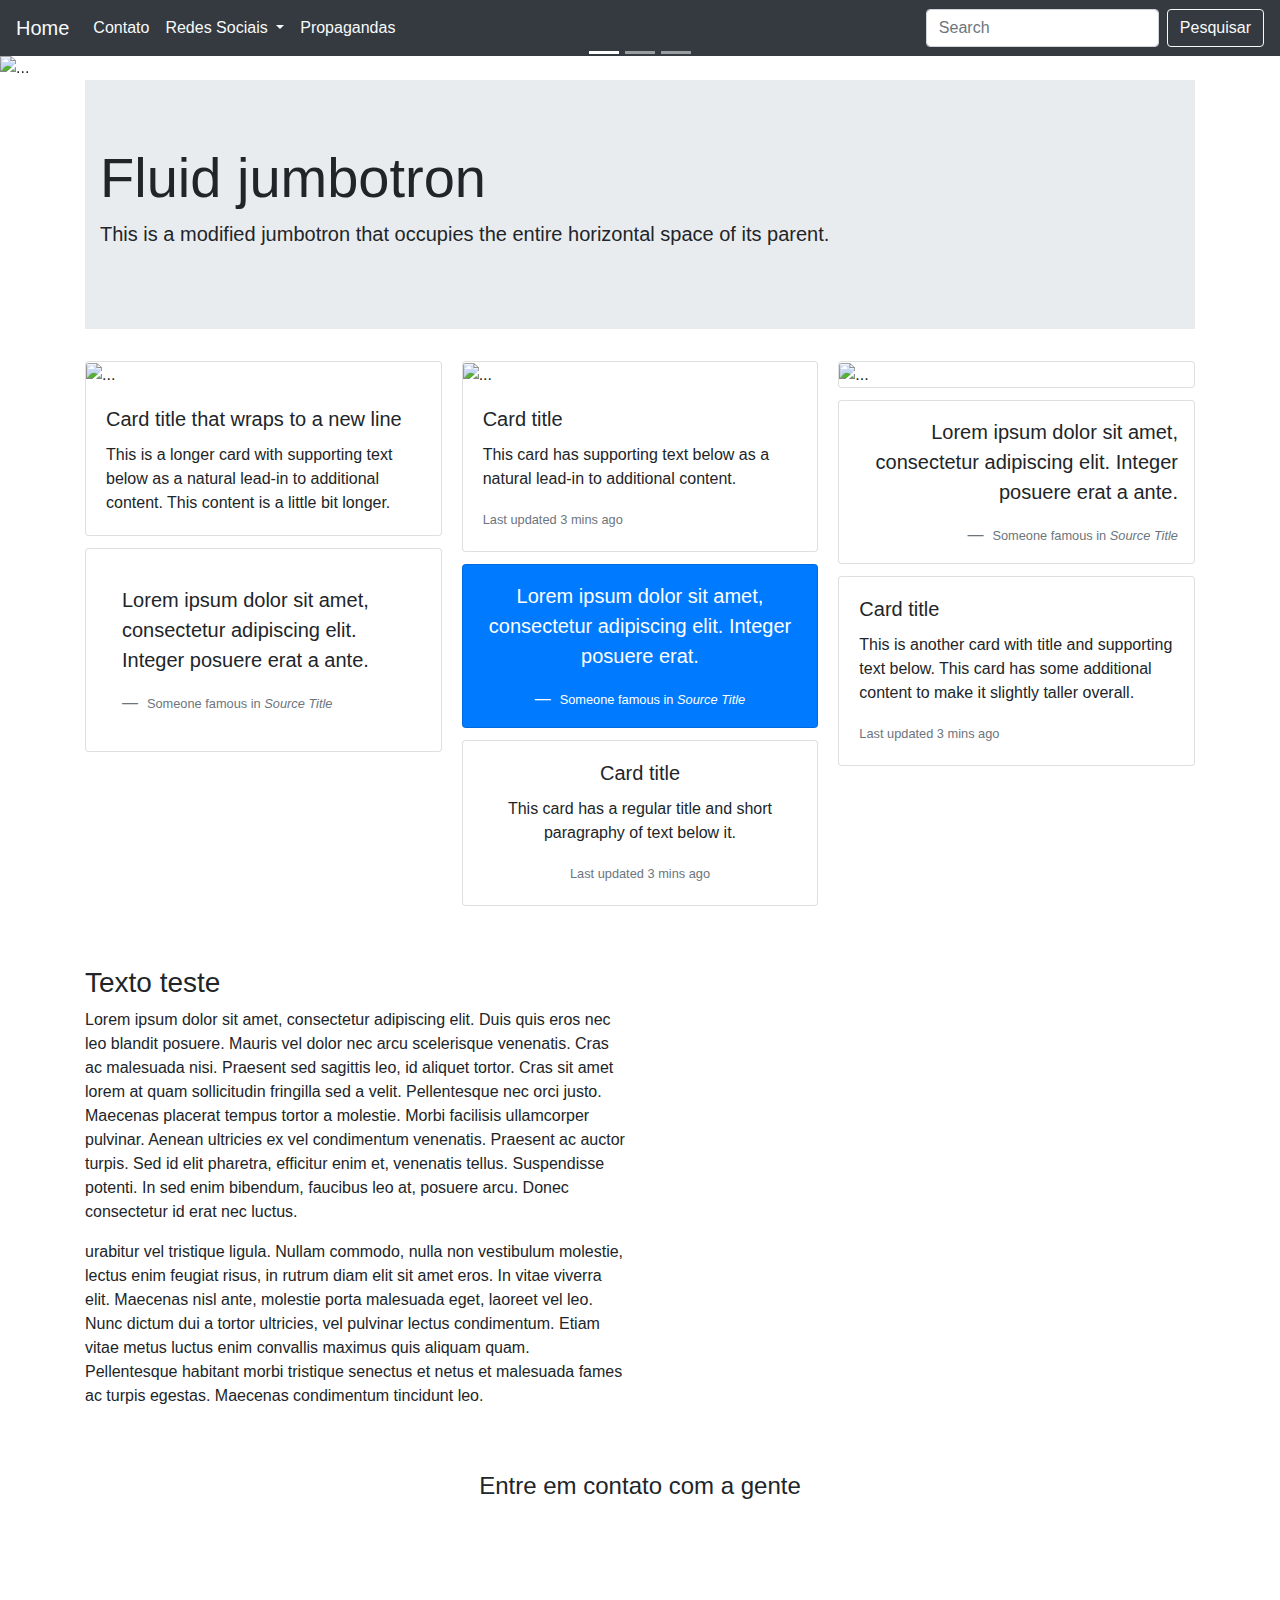
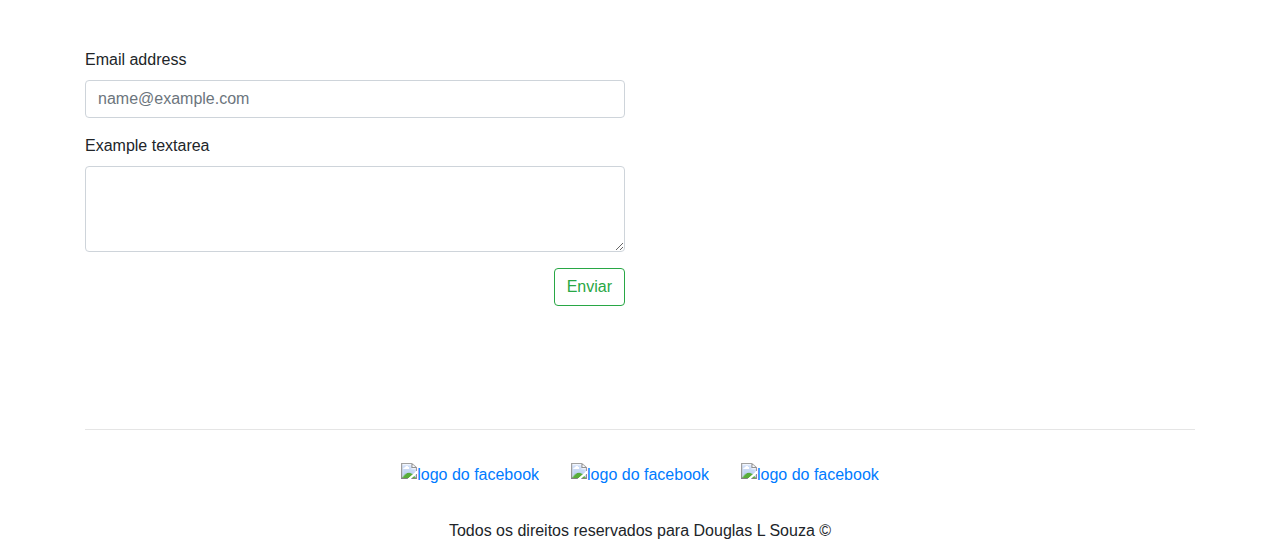
==== Bootstrap/siteCompleto.html @ 3ccff8a4 "[feature Doug - task: first commit from tests final project]" ====
<!doctype html>
<html lang="pt-br">

<head>
  <!-- Required meta tags -->
  <meta charset="utf-8">
  <meta name="viewport" content="width=device-width, initial-scale=1, shrink-to-fit=no">

  <!-- Bootstrap CSS -->
  <link rel="stylesheet" href="https://stackpath.bootstrapcdn.com/bootstrap/4.3.1/css/bootstrap.min.css"
    integrity="sha384-ggOyR0iXCbMQv3Xipma34MD+dH/1fQ784/j6cY/iJTQUOhcWr7x9JvoRxT2MZw1T" crossorigin="anonymous">
  <style>
    .tm-social {
      width: 50px;
      height: 50px;
    }
  </style>
  <title> </title>
</head>

<body>
  <!--NarBar-->
  <nav class="navbar navbar-expand-lg navbar-light bg-dark">
    <a class="navbar-brand text-light" href="#">Home</a>
    <button class="navbar-toggler" type="button" data-toggle="collapse" data-target="#navbarSupportedContent"
      aria-controls="navbarSupportedContent" aria-expanded="false" aria-label="Toggle navigation">
      <span class="navbar-toggler-icon"></span>
    </button>

    <div class="collapse navbar-collapse" id="navbarSupportedContent">
      <ul class="navbar-nav mr-auto">
        <li class="nav-item active">
          <a class="nav-link text-light" href="#" >Contato <span class="sr-only">(current)</span></a>
        </li>
        <li class="nav-item dropdown">
          <a class="nav-link dropdown-toggle text-light" href="#" id="navbarDropdown" role="button" data-toggle="dropdown"
            aria-haspopup="true" aria-expanded="false">
            Redes Sociais
          </a>
          <div class="dropdown-menu" aria-labelledby="navbarDropdown">
            <a class="dropdown-item" href="#">Facebook</a>
            <a class="dropdown-item" href="#">Instagram</a>
            <div class="dropdown-divider"></div>
            <a class="dropdown-item" href="#">linkedin</a>
          </div>
        </li>
        <li class="nav-item">
          <a class="nav-link text-light" href="https://www.youtube.com" tabindex="-1" aria-disabled="true" target="_blank">Propagandas</a>
        </li>
      </ul>
      <form class="form-inline my-2 my-lg-0">
        <input class="form-control mr-sm-2" type="search" placeholder="Search" aria-label="Pesquisa">
        <button class="btn btn-outline-light my-2 my-sm-0" type="submit">Pesquisar</button>
      </form>
    </div>
  </nav>
  <!--/NarBar-->

  <!--Carousel-->

  <div id="carouselExampleIndicators" class="carousel slide" data-ride="carousel">
    <ol class="carousel-indicators">
      <li data-target="#carouselExampleIndicators" data-slide-to="0" class="active"></li>
      <li data-target="#carouselExampleIndicators" data-slide-to="1"></li>
      <li data-target="#carouselExampleIndicators" data-slide-to="2"></li>
    </ol>
    <div class="carousel-inner">
      <div class="carousel-item active">
        <img
          src="https://www.hostinger.com.br/tutoriais/wp-content/uploads/sites/12/2018/03/O-que-e-CSS-Aprenda-sobre-CSS-com-este-Guia-Basico-1280x720.png"
          class="d-block w-100" alt="...">
      </div>
      <div class="carousel-item">
        <img src="https://i.ytimg.com/vi/QDaoB4G4ZeA/maxresdefault.jpg" class="d-block w-100" alt="...">
      </div>
      <div class="carousel-item">
        <img src="https://i.ytimg.com/vi/EiZbhsVY2Dk/maxresdefault.jpg" class="d-block w-100" alt="...">
      </div>
    </div>
    <a class="carousel-control-prev" href="#carouselExampleIndicators" role="button" data-slide="prev">
      <span class="carousel-control-prev-icon" aria-hidden="true"></span>
      <span class="sr-only">Previous</span>
    </a>
    <a class="carousel-control-next" href="#carouselExampleIndicators" role="button" data-slide="next">
      <span class="carousel-control-next-icon" aria-hidden="true"></span>
      <span class="sr-only">Next</span>
    </a>
  </div>
  <!--/Carousel-->

  <div class="container">
    <div class="jumbotron jumbotron-fluid">
      <div class="container">
        <h1 class="display-4">Fluid jumbotron</h1>
        <p class="lead">This is a modified jumbotron that occupies the entire horizontal space of its parent.</p>
      </div>
    </div>
    <!--/Jubotron-->


    <!--Cards-->

    <div class="card-columns">
      <div class="card">
        <img src="..." class="card-img-top" alt="...">
        <div class="card-body">
          <h5 class="card-title">Card title that wraps to a new line</h5>
          <p class="card-text">This is a longer card with supporting text below as a natural lead-in to additional
            content. This content is a little bit longer.</p>
        </div>
      </div>
      <div class="card p-3">
        <blockquote class="blockquote mb-0 card-body">
          <p>Lorem ipsum dolor sit amet, consectetur adipiscing elit. Integer posuere erat a ante.</p>
          <footer class="blockquote-footer">
            <small class="text-muted">
              Someone famous in <cite title="Source Title">Source Title</cite>
            </small>
          </footer>
        </blockquote>
      </div>
      <div class="card">
        <img src="..." class="card-img-top" alt="...">
        <div class="card-body">
          <h5 class="card-title">Card title</h5>
          <p class="card-text">This card has supporting text below as a natural lead-in to additional content.</p>
          <p class="card-text"><small class="text-muted">Last updated 3 mins ago</small></p>
        </div>
      </div>
      <div class="card bg-primary text-white text-center p-3">
        <blockquote class="blockquote mb-0">
          <p>Lorem ipsum dolor sit amet, consectetur adipiscing elit. Integer posuere erat.</p>
          <footer class="blockquote-footer text-white">
            <small>
              Someone famous in <cite title="Source Title">Source Title</cite>
            </small>
          </footer>
        </blockquote>
      </div>
      <div class="card text-center">
        <div class="card-body">
          <h5 class="card-title">Card title</h5>
          <p class="card-text">This card has a regular title and short paragraphy of text below it.</p>
          <p class="card-text"><small class="text-muted">Last updated 3 mins ago</small></p>
        </div>
      </div>
      <div class="card">
        <img src="..." class="card-img-top" alt="...">
      </div>
      <div class="card p-3 text-right">
        <blockquote class="blockquote mb-0">
          <p>Lorem ipsum dolor sit amet, consectetur adipiscing elit. Integer posuere erat a ante.</p>
          <footer class="blockquote-footer">
            <small class="text-muted">
              Someone famous in <cite title="Source Title">Source Title</cite>
            </small>
          </footer>
        </blockquote>
      </div>
      <div class="card">
        <div class="card-body">
          <h5 class="card-title">Card title</h5>
          <p class="card-text">This is another card with title and supporting text below. This card has some additional
            content to make it slightly taller overall.</p>
          <p class="card-text"><small class="text-muted">Last updated 3 mins ago</small></p>
        </div>
      </div>
    </div>

    <!--/Cards-->


    <!--Texto e video-->

    <div class="row mt-5 mb-5">
      <div class="col-md-6">
        <h3>Texto teste</h3>
        <p>
          Lorem ipsum dolor sit amet, consectetur adipiscing elit. Duis quis eros nec leo blandit posuere. Mauris vel
          dolor nec arcu scelerisque venenatis. Cras ac malesuada nisi. Praesent sed sagittis leo, id aliquet tortor.
          Cras sit amet lorem at quam sollicitudin fringilla sed a velit. Pellentesque nec orci justo. Maecenas placerat
          tempus tortor a molestie. Morbi facilisis ullamcorper pulvinar. Aenean ultricies ex vel condimentum venenatis.
          Praesent ac auctor turpis. Sed id elit pharetra, efficitur enim et, venenatis tellus. Suspendisse potenti. In
          sed enim bibendum, faucibus leo at, posuere arcu. Donec consectetur id erat nec luctus.
        </p>
        <p>
          urabitur vel tristique ligula. Nullam commodo, nulla non vestibulum molestie, lectus enim feugiat risus, in
          rutrum diam elit sit amet eros. In vitae viverra elit. Maecenas nisl ante, molestie porta malesuada eget,
          laoreet vel leo. Nunc dictum dui a tortor ultricies, vel pulvinar lectus condimentum. Etiam vitae metus luctus
          enim convallis maximus quis aliquam quam. Pellentesque habitant morbi tristique senectus et netus et malesuada
          fames ac turpis egestas. Maecenas condimentum tincidunt leo.
        </p>
      </div>

      <div class="col-md-6">
        <iframe width="560" height="315" src="https://www.youtube.com/embed/GhP_nSPHBkw" title="YouTube video player"
          frameborder="0"
          allow="accelerometer; autoplay; clipboard-write; encrypted-media; gyroscope; picture-in-picture"
          allowfullscreen></iframe>
      </div>
    </div>



<!--Forumlário de contato-->

<div class="row mb-5">
  <div class="col-md-12 ">
    <h4 class="text-center">
      Entre em contato com a gente
    </h1>
  </div>
</div>


<div class="row d-flex align-items-center">
  <div class="col-md-6">
    <form>
      <div class="form-group">
        <label for="exampleFormControlInput1">Email address</label>
        <input type="email" class="form-control" id="exampleFormControlInput1" placeholder="name@example.com">
      </div>
      <div class="form-group">
        <label for="exampleFormControlTextarea1">Example textarea</label>
        <textarea class="form-control" id="exampleFormControlTextarea1" rows="3"></textarea>
      </div>
<div class="form-group d-flex justify-content-end">
  <button class="btn btn-outline-success">Enviar

  </button>
</div>

    </form>
  </div>
  <div class="col-md-6">
    <iframe class="w-100" src="https://www.google.com/maps/embed?pb=!1m14!1m8!1m3!1d14634.543325790219!2d-46.753759!3d-23.509623!3m2!1i1024!2i768!4f13.1!3m3!1m2!1s0x0%3A0x987783569331f4c!2zUi4gQWTDo28gR29uw6dhbHZlcywgMTc!5e0!3m2!1spt-BR!2sbr!4v1632249237291!5m2!1spt-BR!2sbr" width="600" height="450" style="border:0;" allowfullscreen="" loading="lazy"></iframe>
  </div>
</div>

    
    <!--Forumlário de contato-->

    <!--Rodapé-->

    <hr>
    <footer>

        <div class="row mb-3">
          <div class="col-md-12 d-flex justify-content-center">
              <a href="https://www.facebook.com/douglas.lopes.1004/" target="_blank" class="p-3">
                <img class="tm-social" src="img/facebook.png" alt="logo do facebook"></a>
              <a href="https://www.instagram.com/douglas_lopsz/" target="_blank" class="p-3">
                <img class="tm-social" src="img/instagram.png" alt="logo do facebook"></a>
              <a href="https://www.linkedin.com/in/douglas-souza-94675616a/" target="_blank" class="p-3">
                <img class="tm-social" src="img/linkedin.png" alt="logo do facebook"></a>
            </div>
          </div>
        </div>

      <div class="row ">
        <div class="col-md-12 d-flex justify-content-center">
          <p class="text-center">
            Todos os direitos reservados para Douglas L Souza &copy;
          </p>
        </div>
      </div>

    </footer>
    <!--Rodapé-->
  </div>
  <!--Texto e video-->





  <!-- jQuery first, then Popper.js, then Bootstrap JS -->
  <script src="https://code.jquery.com/jquery-3.3.1.slim.min.js"
    integrity="sha384-q8i/X+965DzO0rT7abK41JStQIAqVgRVzpbzo5smXKp4YfRvH+8abtTE1Pi6jizo"
    crossorigin="anonymous"></script>
  <script src="https://cdnjs.cloudflare.com/ajax/libs/popper.js/1.14.7/umd/popper.min.js"
    integrity="sha384-UO2eT0CpHqdSJQ6hJty5KVphtPhzWj9WO1clHTMGa3JDZwrnQq4sF86dIHNDz0W1"
    crossorigin="anonymous"></script>
  <script src="https://stackpath.bootstrapcdn.com/bootstrap/4.3.1/js/bootstrap.min.js"
    integrity="sha384-JjSmVgyd0p3pXB1rRibZUAYoIIy6OrQ6VrjIEaFf/nJGzIxFDsf4x0xIM+B07jRM"
    crossorigin="anonymous"></script>
</body>

</html>
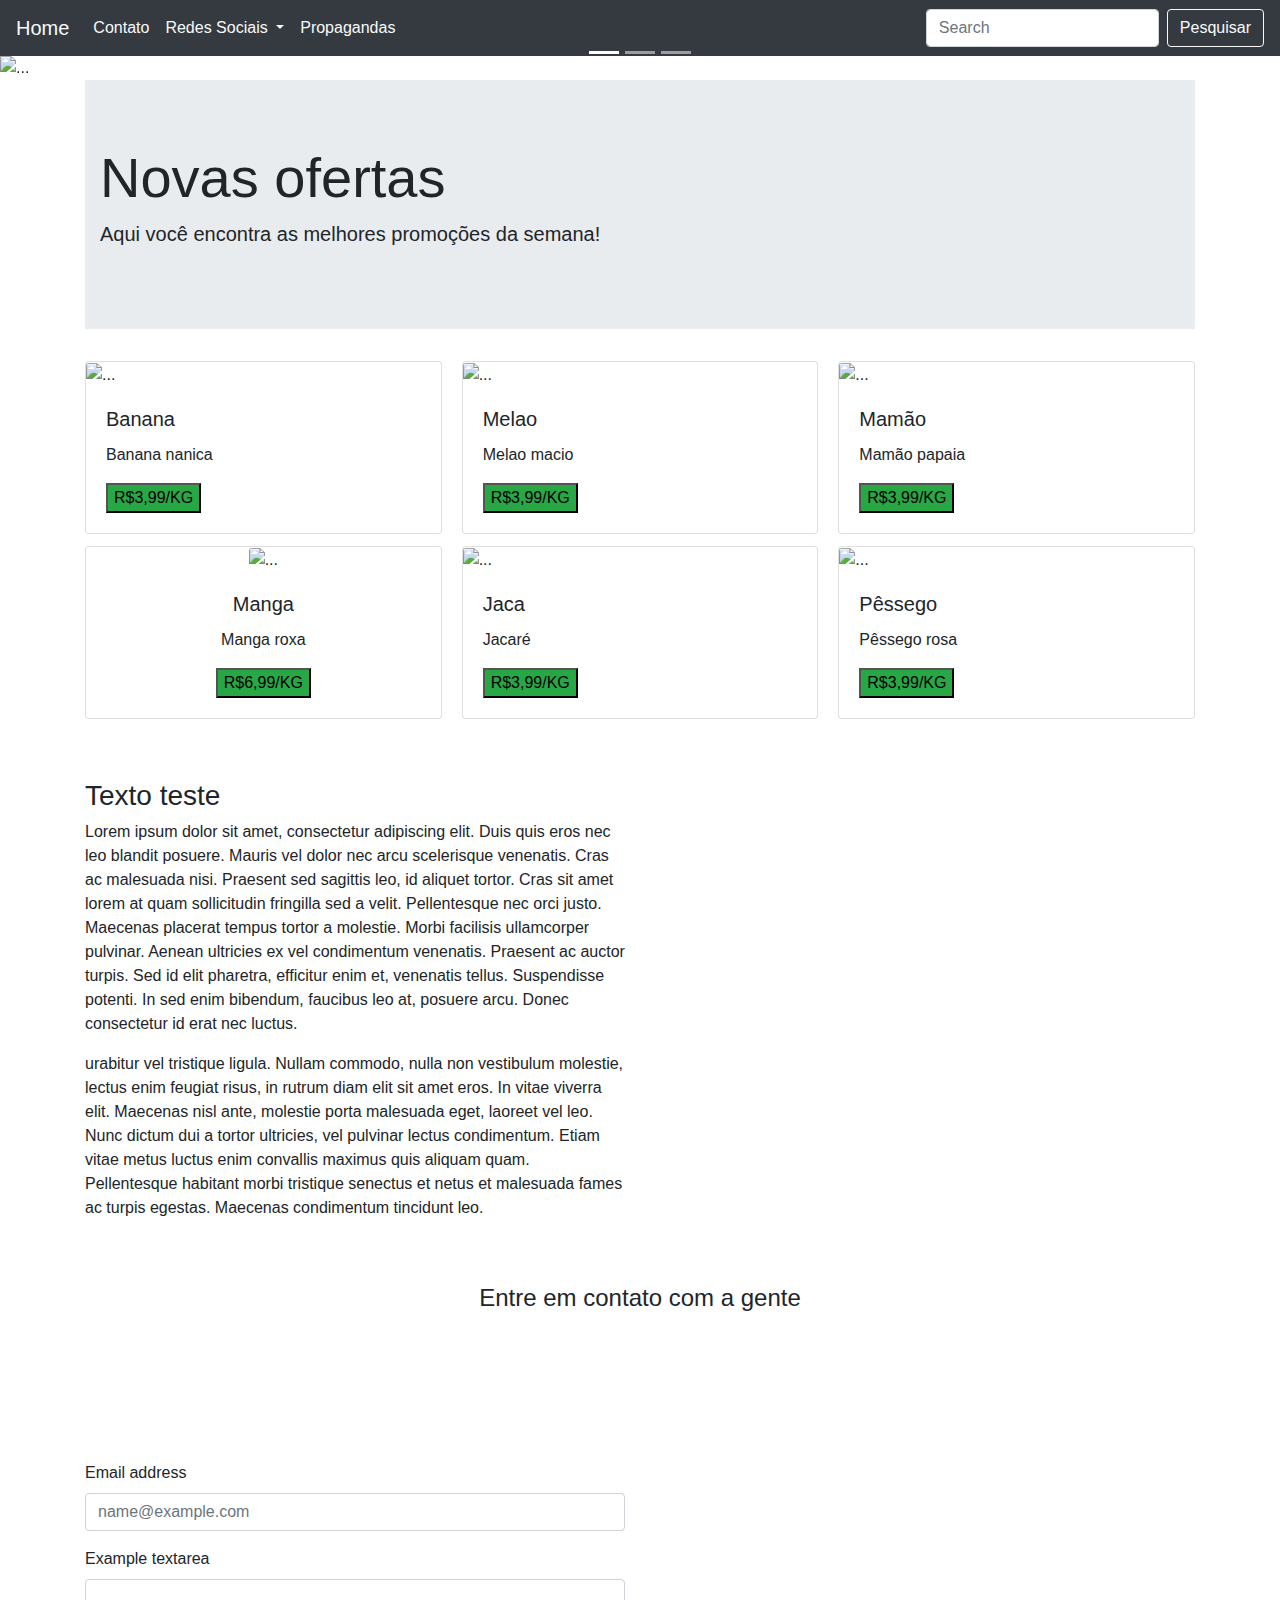
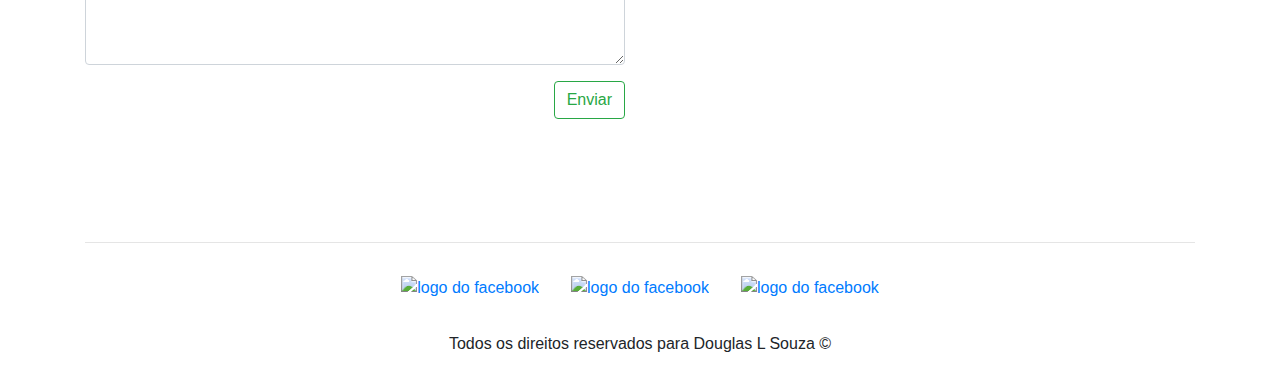
==== commit d6aff7d4: "[feature Doug - updating example_ecommerce upgrade]" ====
--- a/Bootstrap/siteCompleto.html
+++ b/Bootstrap/siteCompleto.html
@@ -30,11 +30,11 @@
     <div class="collapse navbar-collapse" id="navbarSupportedContent">
       <ul class="navbar-nav mr-auto">
         <li class="nav-item active">
-          <a class="nav-link text-light" href="#" >Contato <span class="sr-only">(current)</span></a>
+          <a class="nav-link text-light" href="#">Contato <span class="sr-only">(current)</span></a>
         </li>
         <li class="nav-item dropdown">
-          <a class="nav-link dropdown-toggle text-light" href="#" id="navbarDropdown" role="button" data-toggle="dropdown"
-            aria-haspopup="true" aria-expanded="false">
+          <a class="nav-link dropdown-toggle text-light" href="#" id="navbarDropdown" role="button"
+            data-toggle="dropdown" aria-haspopup="true" aria-expanded="false">
             Redes Sociais
           </a>
           <div class="dropdown-menu" aria-labelledby="navbarDropdown">
@@ -45,7 +45,8 @@
           </div>
         </li>
         <li class="nav-item">
-          <a class="nav-link text-light" href="https://www.youtube.com" tabindex="-1" aria-disabled="true" target="_blank">Propagandas</a>
+          <a class="nav-link text-light" href="https://www.youtube.com" tabindex="-1" aria-disabled="true"
+            target="_blank">Propagandas</a>
         </li>
       </ul>
       <form class="form-inline my-2 my-lg-0">
@@ -67,7 +68,7 @@
     <div class="carousel-inner">
       <div class="carousel-item active">
         <img
-          src="https://www.hostinger.com.br/tutoriais/wp-content/uploads/sites/12/2018/03/O-que-e-CSS-Aprenda-sobre-CSS-com-este-Guia-Basico-1280x720.png"
+          src="asset"
           class="d-block w-100" alt="...">
       </div>
       <div class="carousel-item">
@@ -88,11 +89,11 @@
   </div>
   <!--/Carousel-->
 
-  <div class="container">
+  <div class="container h-100">
     <div class="jumbotron jumbotron-fluid">
       <div class="container">
-        <h1 class="display-4">Fluid jumbotron</h1>
-        <p class="lead">This is a modified jumbotron that occupies the entire horizontal space of its parent.</p>
+        <h1 class="display-4">Novas ofertas</h1>
+        <p class="lead">Aqui você encontra as melhores promoções da semana!</p>
       </div>
     </div>
     <!--/Jubotron-->
@@ -104,65 +105,52 @@
       <div class="card">
         <img src="..." class="card-img-top" alt="...">
         <div class="card-body">
-          <h5 class="card-title">Card title that wraps to a new line</h5>
-          <p class="card-text">This is a longer card with supporting text below as a natural lead-in to additional
-            content. This content is a little bit longer.</p>
-        </div>
-      </div>
-      <div class="card p-3">
-        <blockquote class="blockquote mb-0 card-body">
-          <p>Lorem ipsum dolor sit amet, consectetur adipiscing elit. Integer posuere erat a ante.</p>
-          <footer class="blockquote-footer">
-            <small class="text-muted">
-              Someone famous in <cite title="Source Title">Source Title</cite>
-            </small>
-          </footer>
-        </blockquote>
-      </div>
-      <div class="card">
-        <img src="..." class="card-img-top" alt="...">
-        <div class="card-body">
-          <h5 class="card-title">Card title</h5>
-          <p class="card-text">This card has supporting text below as a natural lead-in to additional content.</p>
-          <p class="card-text"><small class="text-muted">Last updated 3 mins ago</small></p>
-        </div>
-      </div>
-      <div class="card bg-primary text-white text-center p-3">
-        <blockquote class="blockquote mb-0">
-          <p>Lorem ipsum dolor sit amet, consectetur adipiscing elit. Integer posuere erat.</p>
-          <footer class="blockquote-footer text-white">
-            <small>
-              Someone famous in <cite title="Source Title">Source Title</cite>
-            </small>
-          </footer>
-        </blockquote>
+          <h5 class="card-title">Banana</h5>
+          <p class="card-text">Banana nanica</p>
+          <button class="bg-success"> R$3,99/KG</button>
+        </div>
       </div>
       <div class="card text-center">
-        <div class="card-body">
-          <h5 class="card-title">Card title</h5>
-          <p class="card-text">This card has a regular title and short paragraphy of text below it.</p>
-          <p class="card-text"><small class="text-muted">Last updated 3 mins ago</small></p>
-        </div>
-      </div>
-      <div class="card">
-        <img src="..." class="card-img-top" alt="...">
-      </div>
-      <div class="card p-3 text-right">
-        <blockquote class="blockquote mb-0">
-          <p>Lorem ipsum dolor sit amet, consectetur adipiscing elit. Integer posuere erat a ante.</p>
-          <footer class="blockquote-footer">
-            <small class="text-muted">
-              Someone famous in <cite title="Source Title">Source Title</cite>
-            </small>
-          </footer>
-        </blockquote>
-      </div>
-      <div class="card">
-        <div class="card-body">
-          <h5 class="card-title">Card title</h5>
-          <p class="card-text">This is another card with title and supporting text below. This card has some additional
-            content to make it slightly taller overall.</p>
-          <p class="card-text"><small class="text-muted">Last updated 3 mins ago</small></p>
+        <img src="..." class="card-img-top" alt="...">
+        <div class="card-body">
+          <h5 class="card-title">Manga</h5>
+          <p class="card-text">Manga roxa</p>
+          <button class="bg-success"> R$6,99/KG</button>
+        </div>
+      </div>
+      <div class="card">
+        <img src="..." class="card-img-top" alt="...">
+        <div class="card-body">
+          <h5 class="card-title">Melao</h5>
+          <p class="card-text">Melao macio</p>
+          <button class="bg-success"> R$3,99/KG</button>
+        </div>
+
+      </div>
+      <div class="card">
+        <img src="..." class="card-img-top" alt="...">
+        <div class="card-body">
+          <h5 class="card-title">Jaca</h5>
+          <p class="card-text">Jacaré</p>
+          <button class="bg-success"> R$3,99/KG</button>
+        </div>
+      </div>
+      
+      <div class="card">
+        <img src="..." class="card-img-top" alt="...">
+        <div class="card-body">
+          <h5 class="card-title">Mamão</h5>
+          <p class="card-text">Mamão papaia</p>
+          <button class="bg-success"> R$3,99/KG</button>
+        </div>
+      </div>
+
+      <div class="card">
+        <img src="..." class="card-img-top" alt="...">
+        <div class="card-body">
+          <h5 class="card-title">Pêssego</h5>
+          <p class="card-text">Pêssego rosa</p>
+          <button class="bg-success"> R$3,99/KG</button>
         </div>
       </div>
     </div>
@@ -202,42 +190,44 @@
 
 
 
-<!--Forumlário de contato-->
-
-<div class="row mb-5">
-  <div class="col-md-12 ">
-    <h4 class="text-center">
-      Entre em contato com a gente
-    </h1>
-  </div>
-</div>
-
-
-<div class="row d-flex align-items-center">
-  <div class="col-md-6">
-    <form>
-      <div class="form-group">
-        <label for="exampleFormControlInput1">Email address</label>
-        <input type="email" class="form-control" id="exampleFormControlInput1" placeholder="name@example.com">
-      </div>
-      <div class="form-group">
-        <label for="exampleFormControlTextarea1">Example textarea</label>
-        <textarea class="form-control" id="exampleFormControlTextarea1" rows="3"></textarea>
-      </div>
-<div class="form-group d-flex justify-content-end">
-  <button class="btn btn-outline-success">Enviar
-
-  </button>
-</div>
-
-    </form>
-  </div>
-  <div class="col-md-6">
-    <iframe class="w-100" src="https://www.google.com/maps/embed?pb=!1m14!1m8!1m3!1d14634.543325790219!2d-46.753759!3d-23.509623!3m2!1i1024!2i768!4f13.1!3m3!1m2!1s0x0%3A0x987783569331f4c!2zUi4gQWTDo28gR29uw6dhbHZlcywgMTc!5e0!3m2!1spt-BR!2sbr!4v1632249237291!5m2!1spt-BR!2sbr" width="600" height="450" style="border:0;" allowfullscreen="" loading="lazy"></iframe>
-  </div>
-</div>
-
-    
+    <!--Forumlário de contato-->
+
+    <div class="row mb-5">
+      <div class="col-md-12 ">
+        <h4 class="text-center">
+          Entre em contato com a gente
+          </h1>
+      </div>
+    </div>
+
+
+    <div class="row d-flex align-items-center">
+      <div class="col-md-6">
+        <form>
+          <div class="form-group">
+            <label for="exampleFormControlInput1">Email address</label>
+            <input type="email" class="form-control" id="exampleFormControlInput1" placeholder="name@example.com">
+          </div>
+          <div class="form-group">
+            <label for="exampleFormControlTextarea1">Example textarea</label>
+            <textarea class="form-control" id="exampleFormControlTextarea1" rows="3"></textarea>
+          </div>
+          <div class="form-group d-flex justify-content-end">
+            <button class="btn btn-outline-success">Enviar
+
+            </button>
+          </div>
+
+        </form>
+      </div>
+      <div class="col-md-6">
+        <iframe class="w-100"
+          src="https://www.google.com/maps/embed?pb=!1m14!1m8!1m3!1d14634.543325790219!2d-46.753759!3d-23.509623!3m2!1i1024!2i768!4f13.1!3m3!1m2!1s0x0%3A0x987783569331f4c!2zUi4gQWTDo28gR29uw6dhbHZlcywgMTc!5e0!3m2!1spt-BR!2sbr!4v1632249237291!5m2!1spt-BR!2sbr"
+          width="600" height="450" style="border:0;" allowfullscreen="" loading="lazy"></iframe>
+      </div>
+    </div>
+
+
     <!--Forumlário de contato-->
 
     <!--Rodapé-->
@@ -245,28 +235,28 @@
     <hr>
     <footer>
 
-        <div class="row mb-3">
-          <div class="col-md-12 d-flex justify-content-center">
-              <a href="https://www.facebook.com/douglas.lopes.1004/" target="_blank" class="p-3">
-                <img class="tm-social" src="img/facebook.png" alt="logo do facebook"></a>
-              <a href="https://www.instagram.com/douglas_lopsz/" target="_blank" class="p-3">
-                <img class="tm-social" src="img/instagram.png" alt="logo do facebook"></a>
-              <a href="https://www.linkedin.com/in/douglas-souza-94675616a/" target="_blank" class="p-3">
-                <img class="tm-social" src="img/linkedin.png" alt="logo do facebook"></a>
-            </div>
-          </div>
-        </div>
-
-      <div class="row ">
+      <div class="row mb-3">
         <div class="col-md-12 d-flex justify-content-center">
-          <p class="text-center">
-            Todos os direitos reservados para Douglas L Souza &copy;
-          </p>
-        </div>
-      </div>
-
-    </footer>
-    <!--Rodapé-->
+          <a href="https://www.facebook.com/douglas.lopes.1004/" target="_blank" class="p-3">
+            <img class="tm-social" src="img/facebook.png" alt="logo do facebook"></a>
+          <a href="https://www.instagram.com/douglas_lopsz/" target="_blank" class="p-3">
+            <img class="tm-social" src="img/instagram.png" alt="logo do facebook"></a>
+          <a href="https://www.linkedin.com/in/douglas-souza-94675616a/" target="_blank" class="p-3">
+            <img class="tm-social" src="img/linkedin.png" alt="logo do facebook"></a>
+        </div>
+      </div>
+  </div>
+
+  <div class="row ">
+    <div class="col-md-12 d-flex justify-content-center">
+      <p class="text-center">
+        Todos os direitos reservados para Douglas L Souza &copy;
+      </p>
+    </div>
+  </div>
+
+  </footer>
+  <!--Rodapé-->
   </div>
   <!--Texto e video-->
 
